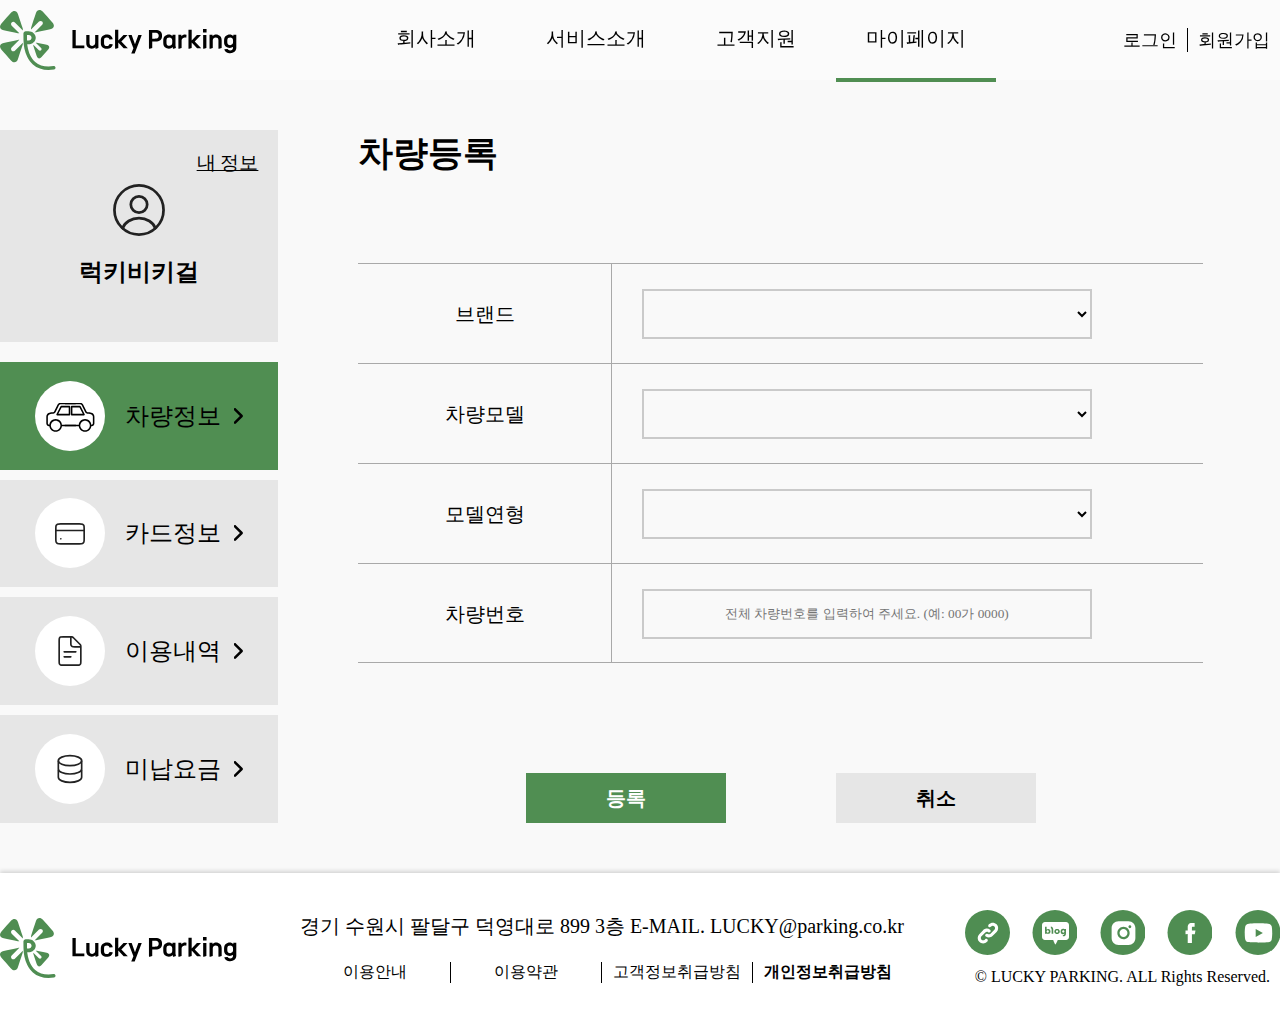
==== my-page.html @ bc4443c7 "main" ====
<!DOCTYPE html>
<html lang="ko">

<head>
    <meta charset="UTF-8">
    <meta name="viewport" content="width=device-width, initial-scale=1.0">
    <title>Lucky Parking : 마이페이지</title>
    <link rel="shortcut icon" href="./images/com/favicon.ico" type="image/x-icon">
    <link rel="stylesheet" href="./css/my-page.css">
    <script src="https://code.jquery.com/jquery-1.12.4.min.js"></script>
    <script src="./script/my-page.js"></script>
</head>

<body>
    <header>
        <div class="header-inner">
            <a href="./index.html" class="logo"></a>
            <ul class="main-menu">
                <li class="menu-item">
                    <a href="./index.html" class="menu-link">회사소개</a>
                </li>
                <li class="menu-item">
                    <a href="./service.html" class="menu-link">서비스소개</a>
                </li>
                <li class="menu-item">
                    <a href="./costomer.html" class="menu-link">고객지원</a>
                </li>
                <li class="menu-item  active">
                    <a href="#a" class="menu-link">마이페이지</a>
                </li>
            </ul>
            <div class="header-util">
                <a href="./signIn.html" class="login">로그인</a>
                <a href="./signUp.html" class="register">회원가입</a>
            </div>
        </div>
    </header>
    <main>
        <div class="main-inner">
            <div class="info-box">
                <ul class="info">
                    <li class="info-item">
                        <a href="#a" class="info-link">
                            <p class="my-info">내 정보</p>
                            <div class="link-cont">
                                <div class="icon"></div>
                                <p>럭키비키걸</p>
                            </div>
                        </a>
                    </li>
                    <li class="info-item car">
                        <a href="#a" class="info-link active">
                            차량정보
                        </a>
                    </li>
                    <li class="info-item card">
                        <a href="#a" class="info-link">
                            카드정보
                        </a>
                    </li>
                    <li class="info-item history">
                        <a href="#a" class="info-link">
                            이용내역
                        </a>
                    </li>
                    <li class="info-item price">
                        <a href="#a" class="info-link">
                            미납요금
                        </a>
                    </li>
                </ul>
            </div>
            <!-- 차량정보 콘텐츠 -->
            <div class="car-info-cont active">
                <form id="car-info-cont">
                    <p class="car-info-title">차량등록</p>
                    <div class="car-info-box">
                        <div class="car-brand">
                            <p>브랜드</p>
                            <select id="brand" required>
                                <option> </option>
                                <option>브랜드 1</option>
                                <option>브랜드 2</option>
                                <option>브랜드 3</option>
                            </select>
                        </div>
                        <div class="car-model">
                            <p>차량모델</p>
                            <select id="model" required>
                                <option> </option>
                                <option>차량모델 1</option>
                                <option>차량모델 2</option>
                                <option>차량모델 3</option>
                            </select>
                        </div>
                        <div class="car-year">
                            <p>모델연형</p>
                            <select id="year" required>
                                <option> </option>
                                <option>2024년형</option>
                                <option>2023년형</option>
                                <option>2022년형</option>
                            </select>
                        </div>
                        <div class="car-number">
                            <p>차량번호</p>
                            <input type="text" id="car-number-box" placeholder="전체 차량번호를 입력하여 주세요. (예: 00가 0000)">
                        </div>
                    </div>
                    <div class="car-info-btn">
                        <input type="submit" value="등록" id="submitBtn" required>
                        <input type="button" value="취소">
                    </div>
                </form>
            </div>
            <div class="card-info">
                <p class="card-info-title">카드사용등록</p>
                <div class="card-info-box">
                    <div class="corp-card">
                        <input type="checkbox" class="cBox">
                        <p>법인카드</p>
                    </div>
                    <p class="title">본인인증</p>
                    <div class="card-num">
                        <p class="info-text">카드번호</p>
                        <div class="input-box">
                            <input type="text" class="card-text">
                            <input type="text" class="card-text">
                            <input type="text" class="card-text">
                            <input type="text" class="card-text">
                            <a href="#a" class="mouse-btn"></a>
                        </div>
                    </div>
                    <div class="card-num">
                        <p class="info-text">유효기간</p>
                        <div class="input-box">
                            <select name="month" id="month">
                                <option value="#">01</option>
                                <option value="#">02</option>
                                <option value="#">03</option>
                                <option value="#">04</option>
                                <option value="#">05</option>
                                <option value="#">06</option>
                                <option value="#">07</option>
                                <option value="#">08</option>
                                <option value="#">09</option>
                                <option value="#">10</option>
                                <option value="#">11</option>
                                <option value="#">12</option>
                            </select>
                            <select name="year" id="year">
                                <option value="#">2017</option>
                                <option value="#">2018</option>
                                <option value="#">2019</option>
                                <option value="#">2020</option>
                                <option value="#">2021</option>
                                <option value="#">2022</option>
                                <option value="#">2023</option>
                                <option value="#">2024</option>
                            </select>
                            <p>*표시순서 (MONTH / YEAR) 대로 선택</p>
                        </div>
                    </div>
                    <div class="card-num">
                        <p class="info-text">카드식별번호</p>
                        <div class="input-box">
                            <input type="text" class="iden-text">
                            <a href="#a" class="mouse-btn"></a>
                            <p>*카드 뒷면 3자리</p>
                        </div>
                    </div>
                    <div class="card-num last">
                        <p class="info-text">카드비밀번호</p>
                        <div class="input-box">
                            <input type="text" class="secret-text">
                            <a href="#a" class="mouse-btn"></a>
                            <p>*4자리</p>
                        </div>
                    </div>
                    <div class="card-btn">
                        <a href="#a" class="check-btn">확인</a>
                        <a href="#a" class="cancel-btn">취소</a>
                    </div>
                </div>
            </div>
            <div class="info-cont">
                <p class="price-title">미납요금 조회 및 결제</p>
                <div class="search-num">
                    <p class="search-num-title">차량 번호 조회</p>
                    <div class="search-bar">
                        <form id="searchForm">
                            <input class="search-text" placeholder="전체 차량번호를 입력하여 주세요. (예: 00가 0000)" type="text">
                            <button type="submit">조회</button>
                        </form>
                    </div>
                </div>
                <div class="table-bg">
                    <table class="search-list">
                        <thead class="search-menu">
                            <tr>
                                <th scope="col">번호</th>
                                <th scope="col">주차장소</th>
                                <th scope="col">주차일시</th>
                                <th scope="col">출차일시</th>
                                <th scope="col">미납출자료</th>
                                <th scope="col">가산금</th>
                                <th scope="col">매출내역</th>
                            </tr>
                        </thead>
                        <tbody>
                            <tr>
                                <td colspan="7">등록된 정보가 없습니다.</td>
                            </tr>
                        </tbody>
                    </table>
                </div>
            </div>
            <div class="history-cont">
                <p class="history-title">
                    이용내역
                </p>
                <div class="history-select-box">
                    <p class="history-select-title">
                        조회기간
                    </p>
                    <div class="history-select">
                        <input type="date" id="date" max="2024-09-11" min="2010-09-11" value="2024-09-09">
                        <!-- <input type="time" id="time" value="13:00"> -->
                        <p>~</p>
                        <input type="date" id="date" max="2025-09-11" min="2010-09-11" value="2024-09-09">
                        <!-- <input type="time" id="time" value="13:00"> -->
                    </div>
                    <ul class="date-select">
                        <li class="date-item active">
                            <a href="#a" class="date-link">1일</a>
                        </li>
                        <li class="date-item">
                            <a href="#a" class="date-link">1개월</a>
                        </li>
                        <li class="date-item">
                            <a href="#a" class="date-link">3개월</a>
                        </li>
                        <li class="date-item">
                            <a href="#a" class="date-link">당월</a>
                        </li>
                    </ul>
                </div>
                <div class="history-bg">
                    <table class="history-list">
                        <thead class="history-menu">
                            <tr>
                                <th scope="col">주차장소</th>
                                <th scope="col">이용일</th>
                                <th scope="col">이용시간</th>
                                <th scope="col">이용금액</th>
                                <th scope="col">결제수단</th>
                                <th scope="col">취소여부</th>
                            </tr>
                        </thead>
                    </table>
                </div>
            </div>
        </div>
    </main>
    <!-- footer -->
    <footer>
        <div class="footer-inner">
            <a href="#a" class="blogo"></a>
            <div class="footer-cont">
                <p class="mail-box">
                    경기 수원시 팔달구 덕영대로 899 3층 E-MAIL. LUCKY@parking.co.kr
                </p>
                <ul class="footer-list">
                    <li class="footer-item">
                        <a href="#a" class="footer-link">이용안내</a>
                    </li>
                    <li class="footer-item">
                        <a href="#a" class="footer-link">이용약관</a>
                    </li>
                    <li class="footer-item">
                        <a href="#a" class="footer-link">고객정보취급방침</a>
                    </li>
                    <li class="footer-item">
                        <a href="#a" class="footer-link">개인정보취급방침</a>
                    </li>
                </ul>
            </div>
            <div class="share-box">
                <ul class="sns-btn">
                    <li class="sns-item">
                        <a href="#" class="sns-link"></a>
                    </li>
                    <li class="sns-item">
                        <a href="#" class="sns-link"></a>
                    </li>
                    <li class="sns-item">
                        <a href="#" class="sns-link"></a>
                    </li>
                    <li class="sns-item">
                        <a href="#" class="sns-link"></a>
                    </li>
                    <li class="sns-item">
                        <a href="#" class="sns-link"></a>
                    </li>
                </ul>
                <div class="copy">&copy; LUCKY PARKING. ALL Rights Reserved.</div>
            </div>
        </div>
    </footer>
</body>

</html>
---- css/my-page.css ----
@charset "UTF-8";

@font-face {
    font-family: 'TheJamsil5Bold';
    src: url('https://fastly.jsdelivr.net/gh/projectnoonnu/noonfonts_2302_01@1.0/TheJamsil5Bold.woff2') format('woff2');
    font-weight: 700;
    font-style: normal;
}

@font-face {
    font-family: 'TheJamsil4regurlar';
    src: url(../font/The\ Jamsil\ 4\ Medium.ttf);
}

@font-face {
    font-family: 'freesenation';
    src: url(../font/FreesentationVF.ttf);
}

:root {
    --main--color: #508E52;
    --sub--color: #E6E6E6;
    --bg--color: #F9F9F9;
}

* {
    margin: 0;
    padding: 0;
    box-sizing: border-box;
    font-family: 'freesenation';
}

a {
    display: block;
    text-decoration: none;
    color: #fff;
}

li {
    list-style: none;
}

span {
    display: block;
}

/* scroll bar */
::-webkit-scrollbar {
    width: 10px;
}

::-webkit-scrollbar-thumb {
    background: var(--main--color);
    border-radius: 10px;
}

::-webkit-scrollbar-track {
    background: rgb(80, 142, 82, 0.2);
}



/* header */

header {
    width: 100%;
    height: 80px;
    background-color: rgba(255, 255, 255, 0.4);
    position: fixed;
    z-index: 10;
    font-family: 'freesenation';
}

header .header-inner {
    max-width: 1600px;
    height: 100%;
    margin: 0 auto;
    display: flex;
    justify-content: space-between;
    align-items: center;
    position: relative;
    z-index: 2;
}

header .header-inner .logo {
    width: 239px;
    height: 60px;
    background: url(../images/com/logoB.svg)no-repeat center/cover;
}

header .header-inner .main-menu {
    display: flex;
    width: 50%;
    text-align: center;

}

header .header-inner .main-menu .menu-item {
    width: 100%;
    position: relative;
    padding-bottom: 3px;
    /* 임의로 수정 */
}

header .header-inner .main-menu .menu-item.active {
    border-bottom: 4px solid var(--main--color);
    padding-bottom: 0;
}

header .header-inner .main-menu .menu-item .menu-link {
    width: 100%;
    height: 80px;
    line-height: 80px;
    font-weight: 500;
    font-size: 20px;
    color: #000;
}

header .header-inner .main-menu .menu-item .menu-link:hover {
    color: var(--main--color);
}

header .header-inner .header-util {
    height: 100%;
    display: flex;
    align-items: center;
}

header .header-inner .header-util .login {
    padding: 0 10px;
    border-right: 1px solid #000;
    color: #000;
    font-size: 18px;
}

header .header-inner .header-util .register {
    padding: 0 10px;
    color: #000;
    font-size: 18px;
}



/* main */
main {
    width: 100%;
    font-family: 'freesenation';
    background-color: var(--bg--color);

}

main .main-inner {
    margin: 0 auto;
    max-width: 1600px;
    padding-top: 130px;
    padding-bottom: 50px;
    display: flex;
    /* justify-content: space-between; */
}

main .main-inner .info-box {
    padding: 0 80px 0 0;
    width: 28%;
    height: 77vh;
}

main .main-inner .info-box .info {
    width: 100%;
    height: 100%;
}

main .main-inner .info-box .info .info-item {
    padding-top: 10px;
    height: calc(68% / 4);
}

main .main-inner .info-box .info .info-item .info-link {
    width: 100%;
    background-color: var(--sub--color);
    height: 100%;
    color: #000;
    display: flex;
    align-items: center;
    padding: 0 35px;
    position: relative;
    font-size: 24px;
}

main .main-inner .info-box .info .info-item .info-link.active {
    background-color: var(--main--color);
}

main .main-inner .info-box .info .info-item:first-child .info-link.active {
    background-color: var(--sub--color)
}

main .main-inner .info-box .info .info-item .info-link::before {
    content: '';
    background: url(../images/mypage/car.svg) no-repeat center/cover;
    width: 70px;
    height: 70px;
    margin-right: 20px;
}

main .main-inner .info-box .info .info-item:nth-child(3) .info-link::before {
    background: url(../images/mypage/card.svg) no-repeat center/cover;
}

main .main-inner .info-box .info .info-item:nth-child(4) .info-link::before {
    background: url(../images/mypage/text.svg) no-repeat center/cover;
}

main .main-inner .info-box .info .info-item:nth-child(5) .info-link::before {
    background: url(../images/mypage/price.svg) no-repeat center/cover;
}

main .main-inner .info-box .info .info-item .info-link::after {
    content: '';
    background: url(../images/mypage/right-arrow.svg) no-repeat center/cover;
    width: 9px;
    height: 16px;
    position: absolute;
    right: 35px;
}

main .main-inner .info-box .info .info-item:first-child {
    margin-top: 0;
    height: 32%;
    display: flex;
    width: 100%;
    padding-top: 0;
    padding-bottom: 10px;
}

main .main-inner .info-box .info .info-item:first-child .info-link {
    width: 100%;
    display: block;
    position: relative;
}



main .main-inner .info-box .info .info-item:first-child .info-link .link-cont {
    position: absolute;
    top: 50%;
    left: 50%;
    transform: translate(-50%, -50%);
}

main .main-inner .info-box .info .info-item:first-child .info-link .link-cont .icon {
    background: url(../images/mypage/user-icon.svg) no-repeat center/cover;
    width: 52px;
    height: 52px;
    margin: 0 auto;
}

main .main-inner .info-box .info .info-item:first-child .info-link .my-info {
    position: absolute;
    top: 20px;
    right: 20px;
    text-decoration: underline;
    font-size: 19px;
}

main .main-inner .info-box .info .info-item:first-child .info-link .link-cont p {
    text-align: center;
    padding-top: 20px;
    font-weight: 700;
}

main .main-inner .info-box .info .info-item:first-child .info-link::before {
    content: none;
}

main .main-inner .info-box .info .info-item:first-child .info-link::after {
    content: none;
}
/* 차량정보 */

.car-info-cont {
    width: 66%;
    display: none;
    height: 77vh;
}

.car-info-cont.active {
    display: block;
}

#car-info-cont {
    width: 100%;
    display: flex;
    flex-direction: column;
    justify-content: space-between;
    height: 77vh;
}


.car-info-title {
    font-size: 35px;
    font-weight: 600;
}
.car-brand,
.car-model,
.car-year,
.car-number {
    display: flex;
    height: 100px;
    border-top: 1px solid #A9A9A9;
}
.car-number {
    border-bottom: 1px solid #A9A9A9;
}
.car-brand > p,
.car-model > p,
.car-year > p,
.car-number > p {
    width: 30%;
    line-height: 100px;
    text-align: center;
    font-size: 20px;
    font-weight: 500;
    border-right: 1px solid #A9A9A9;
    font-family: 'freesenation';
}
#car-info-cont select,
#car-info-cont input {
    width: 450px;
    height: 50px;
    border: 2px solid #CACACA;
    background-color: transparent;
    margin: 25px 30px;
    text-align: center;
}
.car-info-btn {
    display: flex;
    justify-content: center;
    gap: 50px;
}
#car-info-cont .car-info-btn > input {
    border: none;
    width: 200px;
    height: 50px;
    font-size: 20px;
    font-weight: 600;
    cursor: pointer;
    margin-bottom: 0;
}
#car-info-cont .car-info-btn > input:nth-child(1) {
    background-color: var(--main--color);
    color: #fff;
}
#car-info-cont .car-info-btn > input:nth-child(2) {
    background-color: var(--sub--color);
}

main .main-inner .card-info {
    width: 66%;
    height: 77vh;
    display: none;
}

main .main-inner .card-info.active {
    display: block;
}

main .main-inner .card-info .card-info-title {
    font-size: 35px;
    font-weight: 600;
}

main .main-inner .card-info .card-info-box {
    margin-top: 45px;
    border: 1px solid #8d8d8d;
    padding: 37px 30px;
    height: calc(77vh - 86px);
    position: relative;
}

main .main-inner .card-info .card-info-box .corp-card {
    display: flex;
    position: absolute;
    top: 85px;
    right: 36px;
    align-items: center;
}

main .main-inner .card-info .card-info-box .corp-card input {
    margin-right: 10px;
}

main .main-inner .card-info .card-info-box .corp-card .cBox {
    width: 21px;
    height: 21px;
    appearance: none;
    border-radius: 50%;
    background-color: var(--sub--color);
    cursor: pointer;
    position: relative;
}

.cBox:checked::after {
    content: '\2714';
    font-size: 15px;
    color: #fff;
    position: absolute;
    top: 50%;
    left: 50%;
    transform: translate(-50%, -50%);
}

main .main-inner .card-info .card-info-box .corp-card .cBox:checked {
    background-color: var(--main--color);
    border-color: var(--main--color);
    cursor: pointer;
}

main .main-inner .card-info .card-info-box .corp-card p {
    font-size: 24px;
    font-weight: 600;
}

main .main-inner .card-info .card-info-box .title {
    width: 100%;
    text-align: center;
    font-size: 32px;
    margin-bottom: 45px;
}

main .main-inner .card-info .card-info-box .card-num {
    display: flex;
    align-items: center;
    height: 17%;
}

main .main-inner .card-info .card-info-box .info-text {
    /* padding: 41px 0px 41px 51px; */
    width: 25%;
    height: 100%;
    display: flex;
    align-items: center;
    padding-left: 57px;
    border-top: 1px solid #c9c9c9;
    font-weight: bold;
}

main .main-inner .card-info .card-info-box .card-num .input-box {
    height: 100%;
    width: 75%;
    display: flex;
    align-items: center;
    padding: 28px;
    gap: 15px;
    border: 1px solid #c9c9c9;
    border-right: none;
    border-bottom: none;
}

main .main-inner .card-info .card-info-box .card-num .input-box .card-text {
    width: 15%;
    height: 100%;
    border: 1px solid #c9c9c9;
}

main .main-inner .card-info .card-info-box .card-num .input-box #month {
    height: 100%;
    border: 1px solid #c9c9c9;
    width: 15%;
    text-align: center;
    font-family: 'freesenation';
    font-size: 20px;

}

main .main-inner .card-info .card-info-box .card-num .input-box #year {
    height: 100%;
    border: 1px solid #c9c9c9;
    width: 20%;
    text-align: center;
    font-family: 'freesenation';
    font-size: 20px;

}

main .main-inner .card-info .card-info-box .card-num .input-box .iden-text {
    height: 100%;
    width: 15%;
    border: 1px solid #c9c9c9;
}

main .main-inner .card-info .card-info-box .card-num .input-box .secret-text {
    height: 100%;
    border: 1px solid #c9c9c9;
    width: 15%;
}

main .main-inner .card-info .card-info-box .card-num .input-box p {
    color: #c9c9c9;
    font-size: 15px;
}

main .main-inner .card-info .card-info-box .card-num.last {
    border-bottom: 1px solid #c9c9c9;
}

main .main-inner .card-info .card-info-box .card-btn {
 display: flex;
 justify-content: center;
 gap: 15px;
 margin-top: 2px;
 align-items: center;
 height: 22%;
}

main .main-inner .card-info .card-info-box .card-btn a {
    padding: 12px 85px;
    font-size: 23px;
    color: #000;
    font-weight: 600;
}

main .main-inner .card-info .card-info-box .card-btn .check-btn {
    background-color: var(--main--color);
    color: #fff;
}

main .main-inner .card-info .card-info-box .card-btn .cancel-btn {
    background-color: var(--sub--color);
}

.input-box .mouse-btn {
    height: 100%;
    width: 10%;
    background: url(../images/mypage/mouse.svg) no-repeat center/cover;
    background-size: contain;
}


main .main-inner .info-cont {
    width: 66%;
    height: 77vh;
    display: none;
}

main .main-inner .info-cont.active {
    display: block;
}



main .main-inner .info-cont .price-title {
    font-size: 35px;
    font-weight: 600;
}

main .main-inner .info-cont .search-num {
    margin-top: 40px;
    display: flex;
    padding: 38px 100px;
    background-color: var(--main--color);
    align-items: center;
    justify-content: space-between;
}

main .main-inner .info-cont .search-num .search-num-title {
    color: #fff;
    font-size: 24px;
    font-weight: 600;
}

main .main-inner .info-cont .search-num .search-bar {
    height: 43px;
    padding: 3px 10px;
    width: 83%;
    background-color: var(--main--color);
    display: flex;
}

main .main-inner .info-cont .search-num .search-bar .search-text {
    width: 85%;
    height: 100%;
    border: none;
    outline: none;
    padding: 0 10px;
}


main .main-inner .info-cont .search-num .search-bar #searchForm {
    display: flex;
    width: 100%;
}

main .main-inner .info-cont .search-num .search-bar button {
    margin-left: 20px;
    padding: 0 27px;
}

main .main-inner .info-cont .search-num .search-btn {
    padding: 11px 27px;
    background-color: #fff;
    color: #000;
}

main .main-inner .info-cont .table-bg {
    height: calc(77vh - 220px);
    background-color: #fff;
}

main .main-inner .info-cont .search-list {
    background-color: #fff;
    margin-top: 21px;
    width: 100%;
    border-collapse: collapse;
    height: 20%;
}

main .main-inner .info-cont .search-list .search-menu {
    width: 100%;
}

main .main-inner .info-cont .search-list .search-menu tr th {
    background-color: var(--sub--color);
    padding: 10px;
    border: 1px solid #8d8d8d;
}

main .main-inner .info-cont .search-list tbody {
    height: 40px;
}

main .main-inner .info-cont .search-list tbody tr td {
    text-align: center;
    height: 40px;
    padding: 15px;
}

main .main-inner .info-cont .search-list tbody tr {
    height: 40px;
}

main .main-inner .history-cont {
    width: 66%;
    display: none;
}

main .main-inner .history-cont .history-select-box {
    display: flex;
    align-items: center;
    margin-bottom: 30px;
    justify-content: space-between;
}

main .main-inner .history-cont .history-select-box .history-select-title {
    font-size: 28px;
    /* margin-right: 28px; */
}

main .main-inner .history-cont .history-select-box .history-select {
    display: flex;
    border: 2px solid var(--main--color);
    padding: 5px 60px;
    background-color: #fff;
    /* margin-right: 50px; */
}

main .main-inner .history-cont .history-select-box .history-select p {
    font-size: 40px;
    font-weight: lighter;
    padding: 0 50px;
}

main .main-inner .history-cont .history-select-box .history-select #date {
    border: none;
    font-size: 18px;
    font-family: 'freesenation';
    padding-right: 35px;
    position: relative;
    display: flex;
    font-weight: bold;
}

main .main-inner .history-cont .history-select-box .history-select #date:after {
    content: '';
    background: url(../images/mypage/calender.svg)no-repeat center;
    width: 23px;
    height: 21px;
    position: absolute;
    right: 0;
    top: 50%;
    transform: translateY(-50%);
}

input[type="date"]::-webkit-clear-button,
input[type="date"]::-webkit-inner-spin-button {
  display: none;
}

input[type="date"]::-webkit-calendar-picker-indicator {
    position: absolute;
    top: 0;
    left: 0;
    width: 100%;
    height: 100%;
    background: transparent;
    color: transparent;
    cursor: pointer;
    z-index: 1;
  }

  input[type="time"]::-webkit-clear-button,
input[type="time"]::-webkit-inner-spin-button {
  display: none;
}

input[type="time"]::-webkit-calendar-picker-indicator {
    position: absolute;
    top: 0;
    left: 0;
    width: 100%;
    height: 100%;
    background: transparent;
    color: transparent;
    cursor: pointer;
    z-index: 1;
  }

main .main-inner .history-cont .history-select-box .history-select #time {
    border: none;
    font-size: 18px;
    font-family: 'freesenation';
    padding: 0 10px;
    position: relative;
    display: flex;
    padding-right: 40px;
    align-items: center;
    font-weight: bold;
}

main .main-inner .history-cont .history-select-box .history-select #time:after {
    content: '';
    background: url(../images/mypage/clock.svg)no-repeat center;
    width: 30px;
    height: 50px;
    position: absolute;
    right: 0;
    top: 50%;
    transform: translateY(-50%);
}

main .main-inner .history-cont .history-select-box .date-select {
    display: flex;
    width: 30%;
    height: 60px;
    justify-content: space-between;
}

main .main-inner .history-cont .history-select-box .date-select .date-item {
    width: 23%;
    
}

main .main-inner .history-cont .history-select-box .date-select .date-item.active {
    background-color: var(--main--color);
}

main .main-inner .history-cont .history-select-box .date-select .date-item .date-link {
    color: #000;
    border: 2px solid var(--main--color);
    height: 100%;
    line-height: 60px;
    text-align: center;
    font-weight: bold;
}

main .main-inner .history-cont.active {
    display: block;
}

main .main-inner .history-cont .history-title {
    font-size: 35px;
    font-weight: 600;
    margin-bottom: 50px;
}

main .main-inner .history-cont .history-bg {
    width: 100%;
    height: calc(77vh - 181px);
    background-color: #fff;
}

main .main-inner .history-cont .history-bg .history-list {
    width: 100%;
    border-collapse: collapse;
}

main .main-inner .history-cont .history-bg .history-list .history-menu {
    width: 100%;
}

main .main-inner .history-cont .history-bg .history-list .history-menu tr th {
    padding: 10px;
    background-color: var(--sub--color);
    border: 1px solid #8d8d8d;
}





/* footer */
footer {
    width: 100%;
    height: 150px;
    box-shadow: 0 -2px 4px rgba(0, 0, 0, 0.15);
}
footer .footer-inner {
    max-width: 1600px;
    height: 100%;
    display: flex;
    justify-content: space-between;
    align-items: center;
    margin: 0 auto;
}
footer .footer-inner .blogo {
    background: url(../images/com/logoB.svg)no-repeat center/cover;
    width: 239px;
    height: 60px;
}
footer .footer-inner .footer-cont .mail-box {
    font-size: 20px;
}
footer .footer-inner .footer-cont .footer-list {
    display: flex;
    justify-content: space-between;
    padding-top: 22px;
}
footer .footer-inner .footer-cont .footer-list .footer-item {
    width: 100%;
}
footer .footer-inner .footer-cont .footer-list .footer-item .footer-link {
    width: 100%;
    color: #000;
    text-align: center;
    border-right: 1px solid #000;
}
footer .footer-inner .footer-cont .footer-list .footer-item:last-child .footer-link {
    border: none;
    font-weight: bold;
}
footer .footer-inner .share-box .sns-btn {
    width: 100%;
    display: flex;
    justify-content: space-between;
}
footer .footer-inner .share-box .sns-btn .sns-item .sns-link {
    background: url(../images/com/share.svg) no-repeat center/cover;
    width: 45px;
    height: 45px;
}
footer .footer-inner .share-box .sns-btn .sns-item:nth-child(2) .sns-link {
    background: url(../images/com/blog.svg);
}
footer .footer-inner .share-box .sns-btn .sns-item:nth-child(3) .sns-link {
    background: url(../images/com/instagram.svg);
}
footer .footer-inner .share-box .sns-btn .sns-item:nth-child(4) .sns-link {
    background: url(../images/com/facebook.svg);
}
footer .footer-inner .share-box .sns-btn .sns-item:nth-child(5) .sns-link {
    background: url(../images/com/youtube.svg);
}
footer .footer-inner .share-box .copy {
    padding: 0 10px;
    text-align: center;
    margin-top: 13px;
}
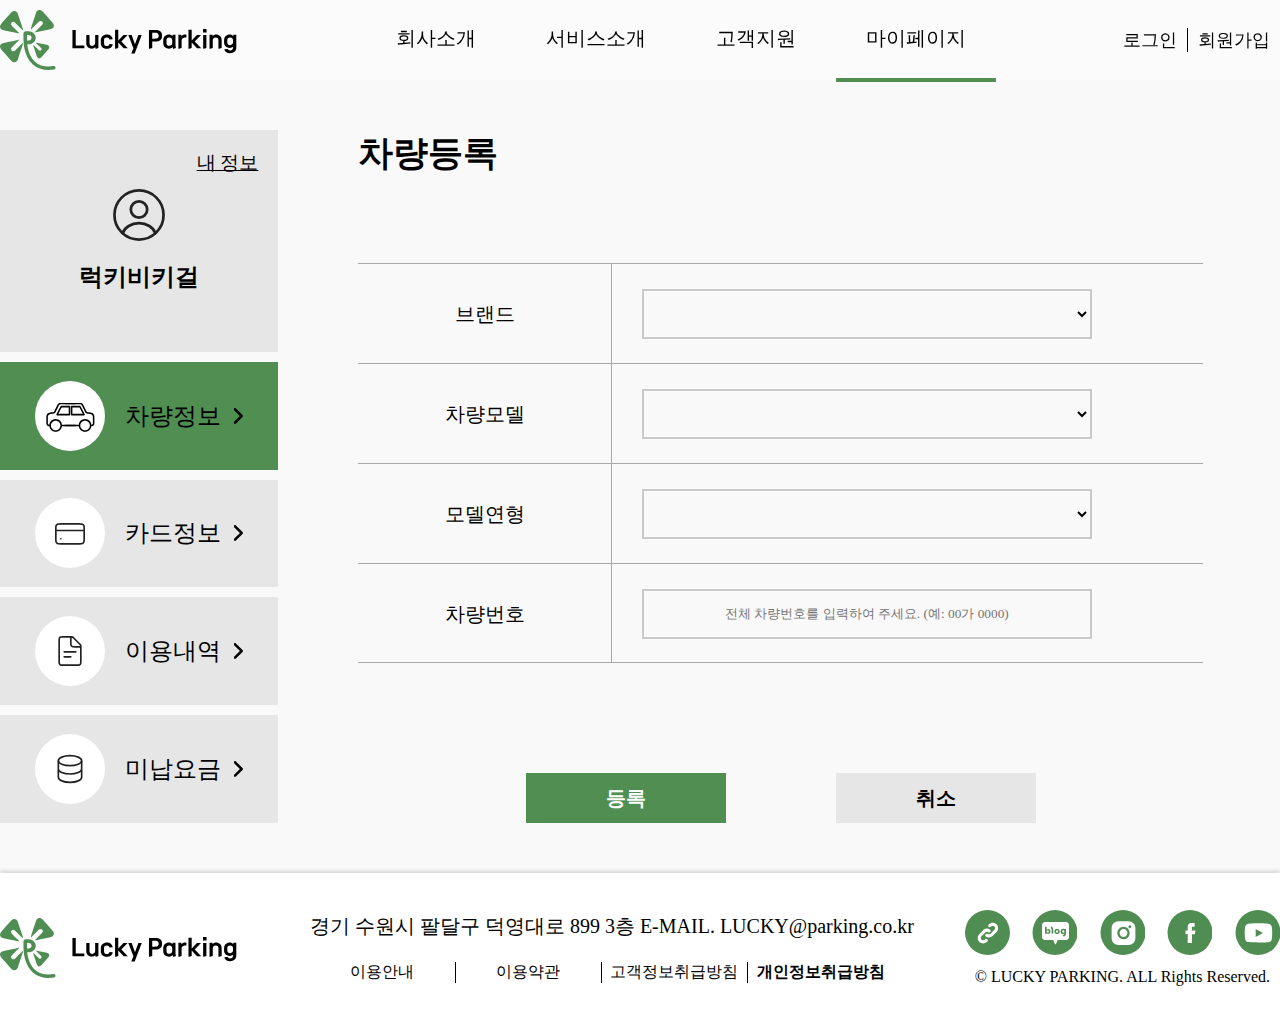
==== commit fb7a794c: "main" ====
--- a/my-page.html
+++ b/my-page.html
@@ -120,7 +120,7 @@
                         <input type="checkbox" class="cBox">
                         <p>법인카드</p>
                     </div>
-                    <p class="title">본인인증</p>
+                    <p class="title">카드등록</p>
                     <div class="card-num">
                         <p class="info-text">카드번호</p>
                         <div class="input-box">
--- a/css/my-page.css
+++ b/css/my-page.css
@@ -229,7 +229,6 @@
     display: flex;
     width: 100%;
     padding-top: 0;
-    padding-bottom: 10px;
 }
 
 main .main-inner .info-box .info .info-item:first-child .info-link {
@@ -468,7 +467,7 @@
     width: 15%;
     text-align: center;
     font-family: 'freesenation';
-    font-size: 20px;
+    font-size: 18px;
 
 }
 
@@ -478,7 +477,7 @@
     width: 20%;
     text-align: center;
     font-family: 'freesenation';
-    font-size: 20px;
+    font-size: 18px;
 
 }
 
@@ -826,6 +825,10 @@
     width: 239px;
     height: 60px;
 }
+
+footer .footer-inner .footer-cont {
+    margin-left: 20px;
+}
 footer .footer-inner .footer-cont .mail-box {
     font-size: 20px;
 }
@@ -833,6 +836,7 @@
     display: flex;
     justify-content: space-between;
     padding-top: 22px;
+    margin-right: 20px;
 }
 footer .footer-inner .footer-cont .footer-list .footer-item {
     width: 100%;
